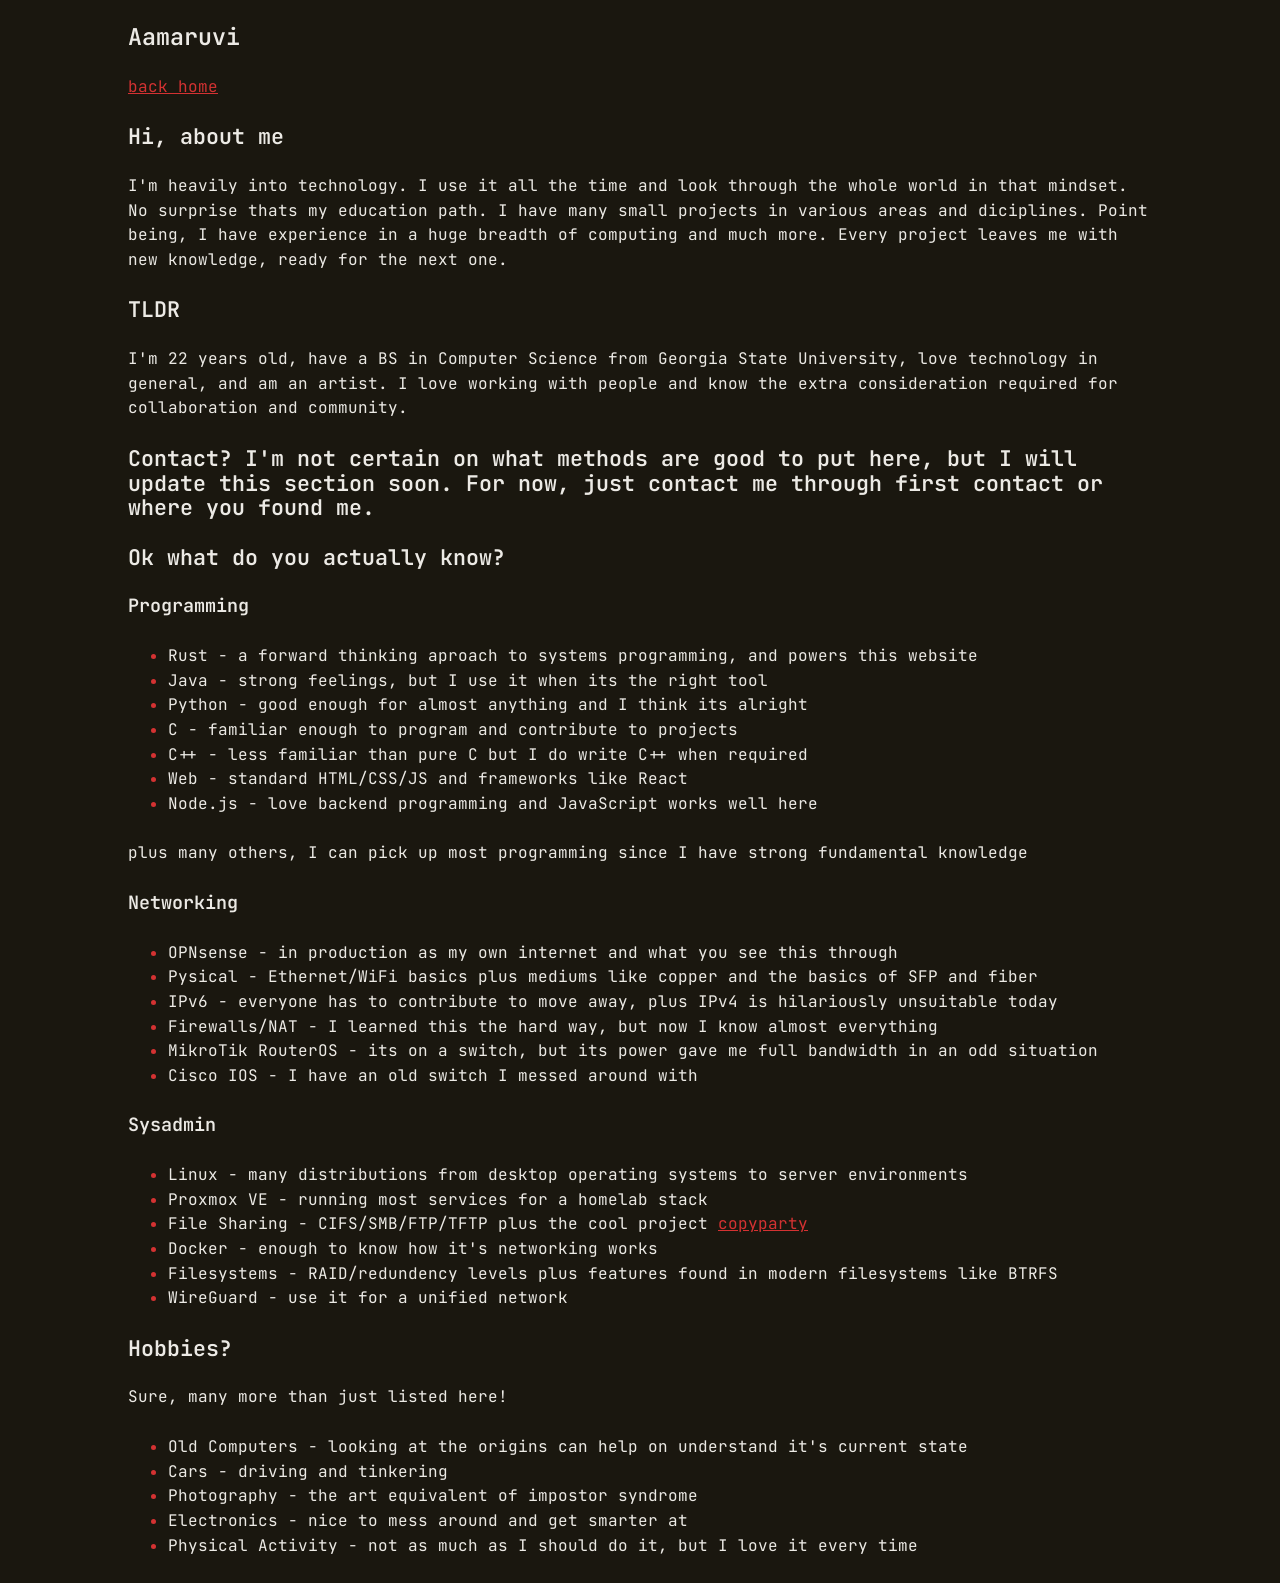
==== templates/about.html @ a2bc9b55 "first ok version it seems" ====
<!DOCTYPE html>
<html lang="en">
  <head>
    <meta charset="UTF-8">
    <meta name="viewport" content="width=device-width, initial-scale=1">
    <link rel="icon" type="image/png" href="/static/favicon.png">
    <link rel="stylesheet" href="/static/terminal.css">
    <link rel="stylesheet" href="/static/test.css">
    <title>aamaruvi's website: about</title>
  </head>
  <body>
    <h1>Aamaruvi</h1>
    <a href="/">back home</a>
    <h2>Hi, about me</h2>
    I'm heavily into technology. I use it all the time and look through the whole world in that mindset. No surprise thats my education path. I have many small projects in various areas and diciplines. Point being, I have experience in a huge breadth of computing and much more. Every project leaves me with new knowledge, ready for the next one.
    <h2>TLDR</h2>
    I'm 22 years old, have a BS in Computer Science from Georgia State University, love technology in general, and am an artist. I love working with people and know the extra consideration required for collaboration and community.
    <h2>Contact?</</h2>
    I'm not certain on what methods are good to put here, but I will update this section soon. For now, just contact me through first contact or where you found me.
    <h2>Ok what do you actually know?</h2>
    <h3>Programming</h3>
    <ul>
      <li>Rust - a forward thinking aproach to systems programming, and powers this website</li>
      <li>Java - strong feelings, but I use it when its the right tool</li>
      <li>Python - good enough for almost anything and I think its alright</li>
      <li>C - familiar enough to program and contribute to projects</li>
      <li>C++ - less familiar than pure C but I do write C++ when required</li>
      <li>Web - standard HTML/CSS/JS and frameworks like React</li>
      <li>Node.js - love backend programming and JavaScript works well here</li>
    </ul>
    plus many others, I can pick up most programming since I have strong fundamental knowledge
    <h3>Networking</h3>
    <ul>
      <li>OPNsense - in production as my own internet and what you see this through</li>
      <li>Pysical - Ethernet/WiFi basics plus mediums like copper and the basics of SFP and fiber</li>
      <li>IPv6 - everyone has to contribute to move away, plus IPv4 is hilariously unsuitable today</li>
      <li>Firewalls/NAT - I learned this the hard way, but now I know almost everything</li>
      <li>MikroTik RouterOS - its on a switch, but its power gave me full bandwidth in an odd situation</li>
      <li>Cisco IOS - I have an old switch I messed around with</li>
    </ul>
    <h3>Sysadmin</h3>
    <ul>
      <li>Linux - many distributions from desktop operating systems to server environments</li>
      <li>Proxmox VE - running most services for a homelab stack</li>
      <li>File Sharing - CIFS/SMB/FTP/TFTP plus the cool project <a href="https://github.com/9001/copyparty">copyparty</a></li>
      <li>Docker - enough to know how it's networking works</li>
      <li>Filesystems - RAID/redundency levels plus features found in modern filesystems like BTRFS</li>
      <li>WireGuard - use it for a unified network</li>
    </ul>
    <h2>Hobbies?</h2>
    Sure, many more than just listed here!
    <ul>
      <li>Old Computers - looking at the origins can help on understand it's current state</li>
      <li>Cars - driving and tinkering</li>
      <li>Photography - the art equivalent of impostor syndrome</li>
      <li>Electronics - nice to mess around and get smarter at</li>
      <li>Physical Activity - not as much as I should do it, but I love it every time</li>
    </ul>
  </body>
</html>
---- static/terminal.css ----
/* Fira Code: https://github.com/tonsky/FiraCode */
@import url('https://fonts.googleapis.com/css2?family=JetBrains+Mono:ital,wght@0,100..800;1,100..800&display=swap');

:root {
  --background: #1a170f;
  --foreground: #eceae5;
  --accent: #d43232;
  --radius: 0;
  --font-size: 1rem;
  --line-height: 1.54em;
}

html {
  box-sizing: border-box;
}

*,
*:before,
*:after {
  box-sizing: inherit;
  margin: 0;
  padding: 0;
}

body {
  font-family:
    "JetBrains Mono",
    "Fira Code",
    Monaco,
    Consolas,
     "Ubuntu Mono",
    monospace;
  font-size: var(--font-size);
  font-weight: 400;
  line-height: var(--line-height);
  background-color: var(--background);
  color: var(--foreground);
  text-rendering: optimizeLegibility;
  font-variant-ligatures: contextual;
  -webkit-overflow-scrolling: touch;
  -webkit-text-size-adjust: 100%;
  margin: 0;
  padding: 0;
}

h1 {
  font-size: calc(var(--font-size) * 1.45);
  letter-spacing: 0;
}

h2 {
  font-size: calc(var(--font-size) * 1.35);
  letter-spacing: 0;
}

h3 {
  font-size: calc(var(--font-size) * 1.15);
  letter-spacing: 0;
}

h4,
h5,
h6 {
  font-size: calc(var(--font-size) * 1);
  letter-spacing: 0;
}

h1, h2, h3, h4, h5, h6,
p, ul, ol,
img, figure, video,
table {
  margin: 25px 0;
}

a {
  color: var(--accent);
}

button {
  position: relative;
  font: inherit;
  font-weight: bold;
  text-decoration: none;
  text-align: center;
  background: transparent;
  color: var(--accent);
  padding: 5px 18px;
  border: 4px solid var(--accent);
  border-radius: var(--radius);
  transition: background 0.15s linear;
  appearance: none;
  cursor: pointer;
  outline: none;
}

button:hover {
  background: color-mix(in srgb, var(--accent) 15%, transparent);
}

button:focus-visible,
a:focus-visible {
  outline: 1px solid var(--accent);
  outline-offset: 2px;
}

fieldset {
  display: inline-block;
  border: 2px solid var(--foreground);
  border-radius: calc(var(--radius) * 1.6);
  padding: 10px;
}

fieldset *:first-child {
  margin-top: 0;
}

fieldset input,
fieldset select,
fieldset textarea,
fieldset label,
fieldset button {
  margin-top: calc(var(--line-height) * 0.5);
  width: 100%;
}

label {
  display: inline-block;
}

label input {
  margin-top: 0;
}

input,
textarea,
select {
  background: transparent;
  color: var(--foreground);
  border: 1px solid var(--foreground);
  border-radius: var(--radius);
  padding: 10px;
  font: inherit;
  appearance: none;
}

input[type="checkbox"] {
  width: auto;
}

input:focus-visible,
input:active,
textarea:focus-visible,
textarea:active,
select:focus-visible,
select:active {
  border-color: var(--accent);
  outline: 1px solid var(--accent);
  outline-offset: 2px;
}

input:active,
textarea:active,
select:active {
  box-shadow: none;
}

select {
  background-image: linear-gradient(
      45deg,
      transparent 50%,
      var(--foreground) 50%
    ),
    linear-gradient(135deg, var(--foreground) 50%, transparent 50%);
  background-position: calc(100% - 20px), calc(100% - 15px);
  background-size:
    5px 5px,
    5px 5px;
  background-repeat: no-repeat;
  padding-right: 40px;
}

select option {
  background: var(--background);
}

input[type="checkbox"],
input[type="radio"] {
  vertical-align: middle;
  padding: 10px;
  box-shadow: inset 0 0 0 3px var(--background);
}

input[type="radio"] {
  display: inline-block;
  width: 10px !important;
  height: 10px !important;
  border-radius: 20px;
}

input[type="checkbox"]:checked,
input[type="radio"]:checked {
  background: var(--accent);
}

img {
  display: block;
  max-width: 100%;
  border: 8px solid var(--accent);
  border-radius: var(--radius);
  padding: 8px;
  overflow: hidden;
}

figure img,
figure video {
  margin-bottom: 0;
}

figure figcaption {
  background: var(--accent);
  color: var(--background);
  text-align: center;
  font-size: 1em;
  font-weight: normal;
  margin-top: -8px;
  border-radius: 0 0 var(--radius) var(--radius);
}

ul,
ol {
  margin-left: 4ch;
  padding: 0;
}

ul ul,
ul ol,
ol ul,
ol ol {
  margin-top: 0;
}

li::marker {
  color: var(--accent);
}

ul li,
ol li {
  position: relative;
}

code,
kbd {
  font-family:
    "JetBrains Mono",
    "Fira Code",
    Monaco,
    Consolas,
    Ubuntu Mono,
    monospace !important;
  font-feature-settings: normal;
  background: color-mix(in srgb, var(--foreground) 5%, transparent);
  color: color-mix(in srgb, var(--foreground) 5%, var(--accent));
  padding: 0 6px;
  margin: 0 2px;
  font-size: 0.95em;
}

code {
  border: 1px solid color-mix(in srgb, var(--foreground) 25%, transparent);
}

kbd {
  border-top: 1px solid color-mix(in srgb, var(--accent) 25%, transparent);
  border-left: 1px solid var(--accent);
  border-right: 1px solid var(--accent);
  border-bottom: 4px solid var(--accent);
  border-radius: 4px;
}

code code {
  background: transparent;
  padding: 0;
  margin: 0;
}

pre {
  tab-size: 4;
  background: color-mix(in srgb, var(--foreground) 5%, transparent) !important;
  color: color-mix(in srgb, var(--foreground) 5%, var(--accent));
  padding: 20px 10px;
  font-size: 0.95em !important;
  overflow: auto;
  border-radius: var(--radius);
  border: 1px solid color-mix(in srgb, var(--foreground) 25%, transparent);
}

pre code {
  background: none !important;
  margin: 0;
  padding: 0;
  font-size: inherit;
  border: none;
}

sup {
  line-height: 0;
}

abbr {
  position: relative;
  text-decoration-style: wavy;
  text-decoration-color: var(--accent);
  cursor: help;
}

sub {
  bottom: -0.25em;
}

sup {
  top: -0.25em;
}

mark {
  background: color-mix(in srgb, var(--accent) 45%, transparent);
  color: var(--foreground);
}

blockquote {
  position: relative;
  border-top: 1px solid var(--accent);
  border-bottom: 1px solid var(--accent);
  margin: 0;
  padding: 25px;
}

blockquote:before {
  content: ">";
  display: block;
  position: absolute;
  left: 0;
  color: var(--accent);
}

blockquote p:first-child {
  margin-top: 0;
}

blockquote p:last-child {
  margin-bottom: 0;
}

table {
  table-layout: auto;
  border-collapse: collapse;
}

table,
th,
td {
  border: 2px solid var(--foreground);
  padding: 10px;
}

th {
  border-style: solid;
  color: var(--foreground);
  text-align: left;
  text-transform: uppercase;
  letter-spacing: 0.04em;
}

hr {
  width: 100%;
  border: none;
  background: var(--accent);
  height: 2px;
}

/* Bold elements */

h1, h2, h3, h4, h5, h6,
b, strong,
th,
button {
  font-weight: 600;
}
---- static/test.css ----
body {
  margin: 0 auto;
  width: 1024px;
  /* display: flex; */
  /* flex-direction: column; */
  /* align-items: center; */
}
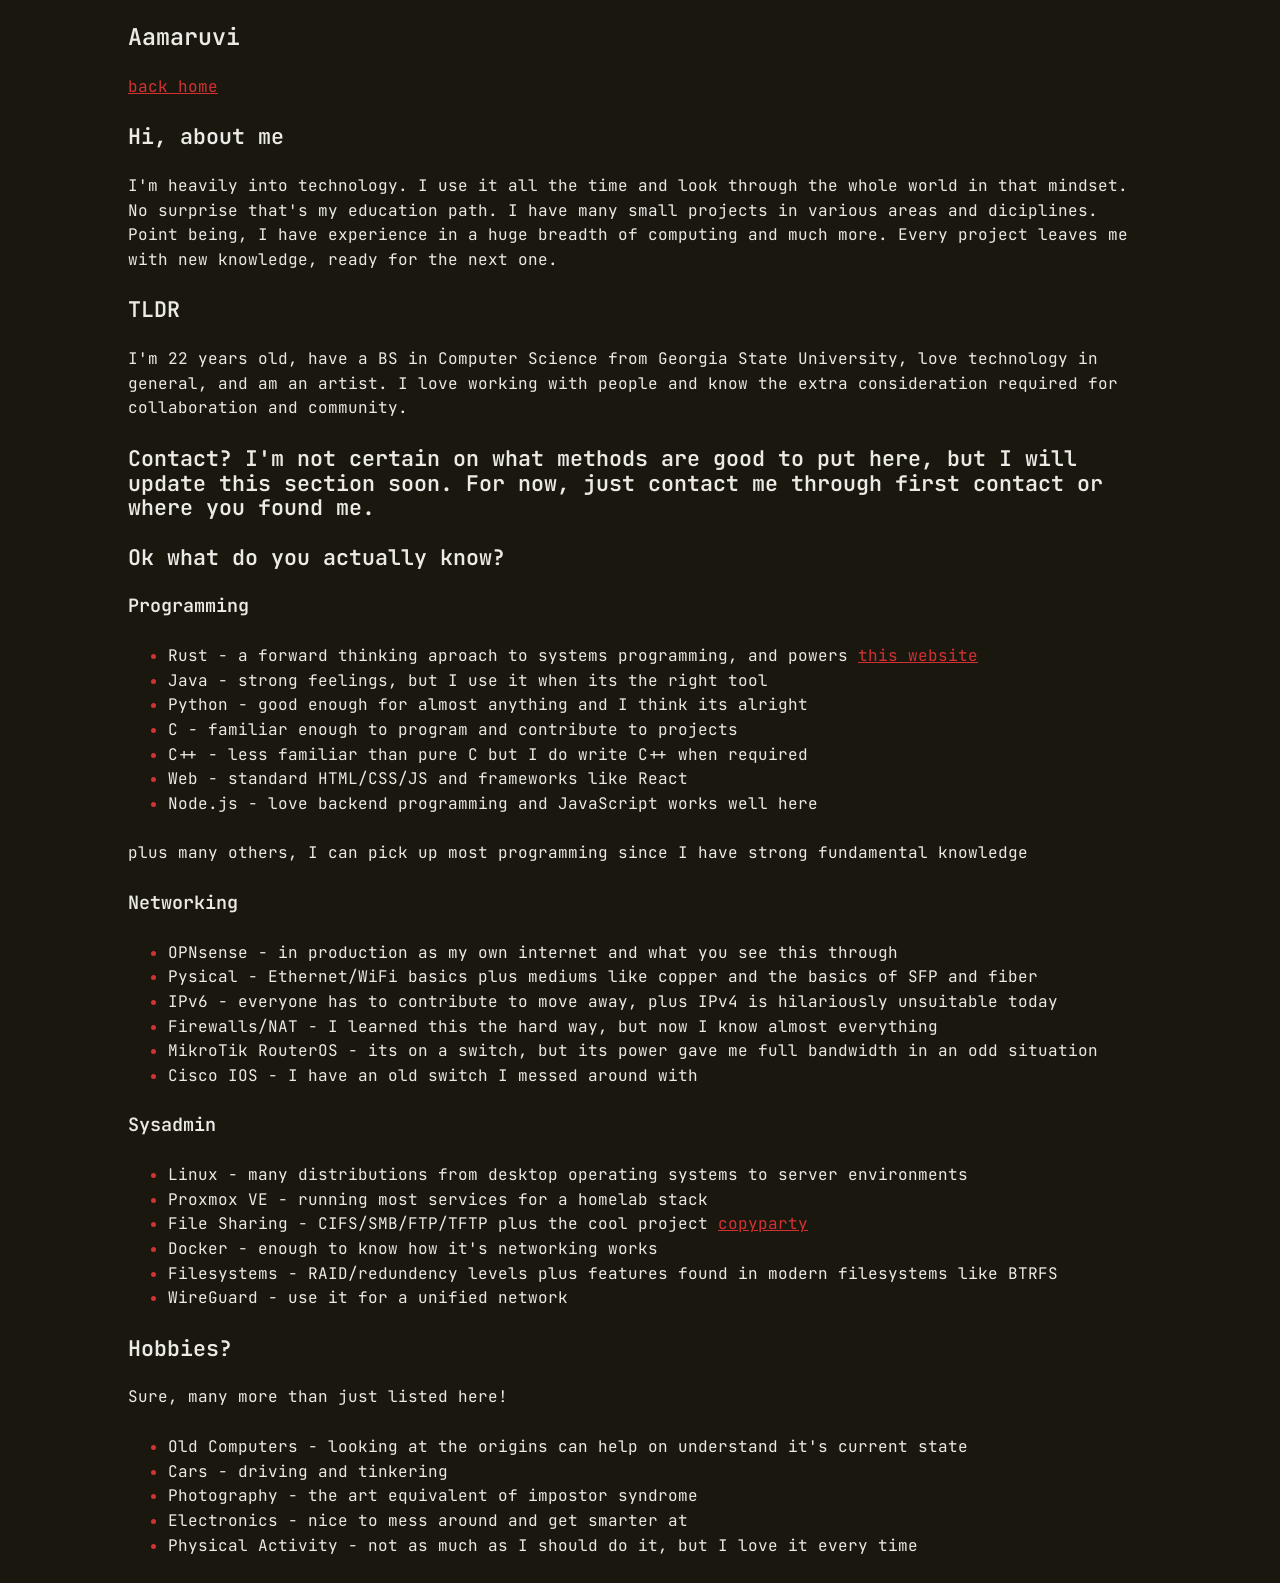
==== commit eb89388e: "first live version" ====
--- a/templates/about.html
+++ b/templates/about.html
@@ -6,13 +6,13 @@
     <link rel="icon" type="image/png" href="/static/favicon.png">
     <link rel="stylesheet" href="/static/terminal.css">
     <link rel="stylesheet" href="/static/test.css">
-    <title>aamaruvi's website: about</title>
+    <title>about: {{ title }}</title>
   </head>
   <body>
     <h1>Aamaruvi</h1>
     <a href="/">back home</a>
     <h2>Hi, about me</h2>
-    I'm heavily into technology. I use it all the time and look through the whole world in that mindset. No surprise thats my education path. I have many small projects in various areas and diciplines. Point being, I have experience in a huge breadth of computing and much more. Every project leaves me with new knowledge, ready for the next one.
+    I'm heavily into technology. I use it all the time and look through the whole world in that mindset. No surprise that's my education path. I have many small projects in various areas and diciplines. Point being, I have experience in a huge breadth of computing and much more. Every project leaves me with new knowledge, ready for the next one.
     <h2>TLDR</h2>
     I'm 22 years old, have a BS in Computer Science from Georgia State University, love technology in general, and am an artist. I love working with people and know the extra consideration required for collaboration and community.
     <h2>Contact?</</h2>
@@ -20,7 +20,7 @@
     <h2>Ok what do you actually know?</h2>
     <h3>Programming</h3>
     <ul>
-      <li>Rust - a forward thinking aproach to systems programming, and powers this website</li>
+      <li>Rust - a forward thinking aproach to systems programming, and powers <a href="https://github.com/Technical27/website">this website</a></li>
       <li>Java - strong feelings, but I use it when its the right tool</li>
       <li>Python - good enough for almost anything and I think its alright</li>
       <li>C - familiar enough to program and contribute to projects</li>
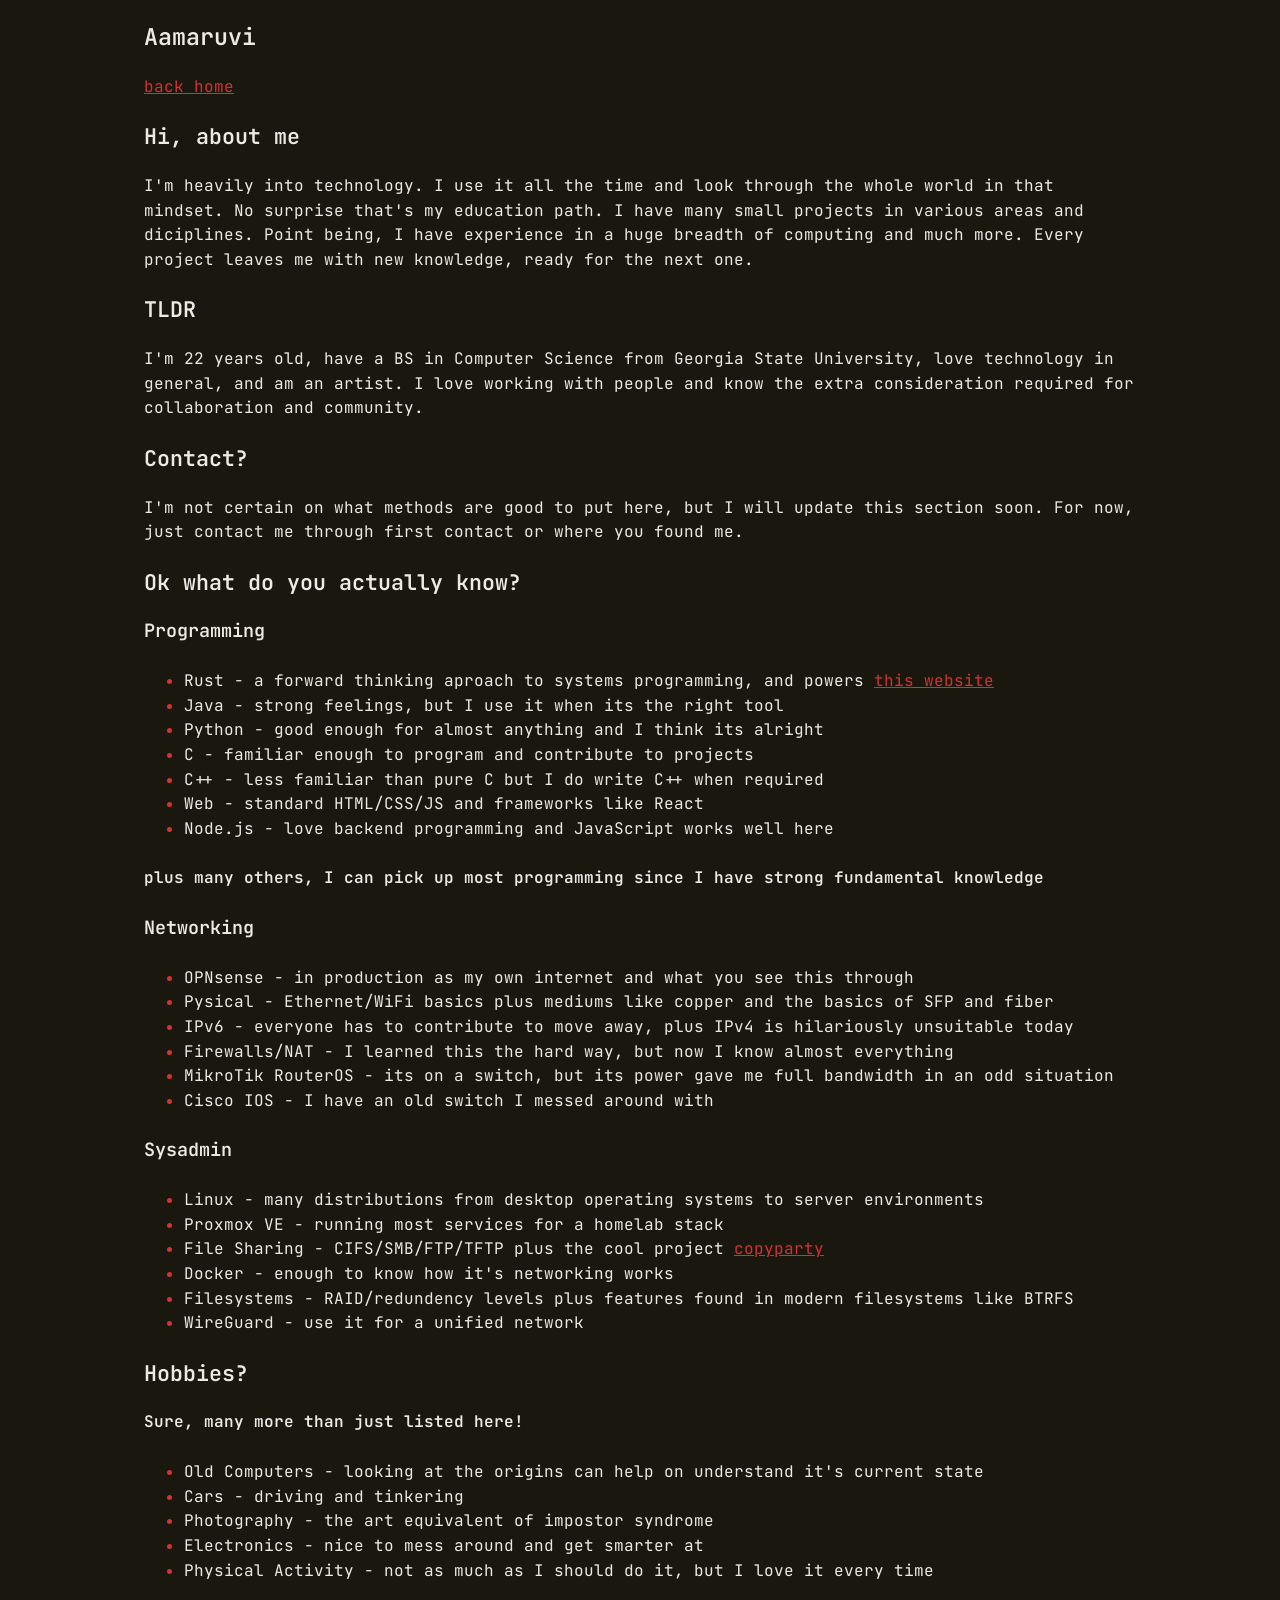
==== commit 7758c4de: "minor template render refactor and more cleanup" ====
--- a/templates/about.html
+++ b/templates/about.html
@@ -12,11 +12,11 @@
     <h1>Aamaruvi</h1>
     <a href="/">back home</a>
     <h2>Hi, about me</h2>
-    I'm heavily into technology. I use it all the time and look through the whole world in that mindset. No surprise that's my education path. I have many small projects in various areas and diciplines. Point being, I have experience in a huge breadth of computing and much more. Every project leaves me with new knowledge, ready for the next one.
+    <p>I'm heavily into technology. I use it all the time and look through the whole world in that mindset. No surprise that's my education path. I have many small projects in various areas and diciplines. Point being, I have experience in a huge breadth of computing and much more. Every project leaves me with new knowledge, ready for the next one.</p>
     <h2>TLDR</h2>
-    I'm 22 years old, have a BS in Computer Science from Georgia State University, love technology in general, and am an artist. I love working with people and know the extra consideration required for collaboration and community.
-    <h2>Contact?</</h2>
-    I'm not certain on what methods are good to put here, but I will update this section soon. For now, just contact me through first contact or where you found me.
+    <p>I'm 22 years old, have a BS in Computer Science from Georgia State University, love technology in general, and am an artist. I love working with people and know the extra consideration required for collaboration and community.</p>
+    <h2>Contact?</h2>
+    <p>I'm not certain on what methods are good to put here, but I will update this section soon. For now, just contact me through first contact or where you found me.</p>
     <h2>Ok what do you actually know?</h2>
     <h3>Programming</h3>
     <ul>
@@ -28,7 +28,7 @@
       <li>Web - standard HTML/CSS/JS and frameworks like React</li>
       <li>Node.js - love backend programming and JavaScript works well here</li>
     </ul>
-    plus many others, I can pick up most programming since I have strong fundamental knowledge
+    <h4>plus many others, I can pick up most programming since I have strong fundamental knowledge</h4>
     <h3>Networking</h3>
     <ul>
       <li>OPNsense - in production as my own internet and what you see this through</li>
@@ -48,7 +48,7 @@
       <li>WireGuard - use it for a unified network</li>
     </ul>
     <h2>Hobbies?</h2>
-    Sure, many more than just listed here!
+    <h4>Sure, many more than just listed here!</h4>
     <ul>
       <li>Old Computers - looking at the origins can help on understand it's current state</li>
       <li>Cars - driving and tinkering</li>
--- a/static/test.css
+++ b/static/test.css
@@ -1,7 +1,32 @@
 body {
   margin: 0 auto;
-  width: 1024px;
+  padding: 0 1em;
+  /* width: 1024px; */
   /* display: flex; */
   /* flex-direction: column; */
   /* align-items: center; */
 }
+
+@media (max-width: 300px) {
+  body {
+    width: 250px
+  }
+}
+
+@media (min-width: 400px) and (max-width: 600px) {
+  body {
+    width: 350px
+  }
+}
+
+@media (min-width: 600px) and (max-width: 1024px) {
+  body {
+    width: 500px
+  }
+}
+
+@media (min-width: 1024px) {
+  body {
+    width: 1024px
+  }
+}
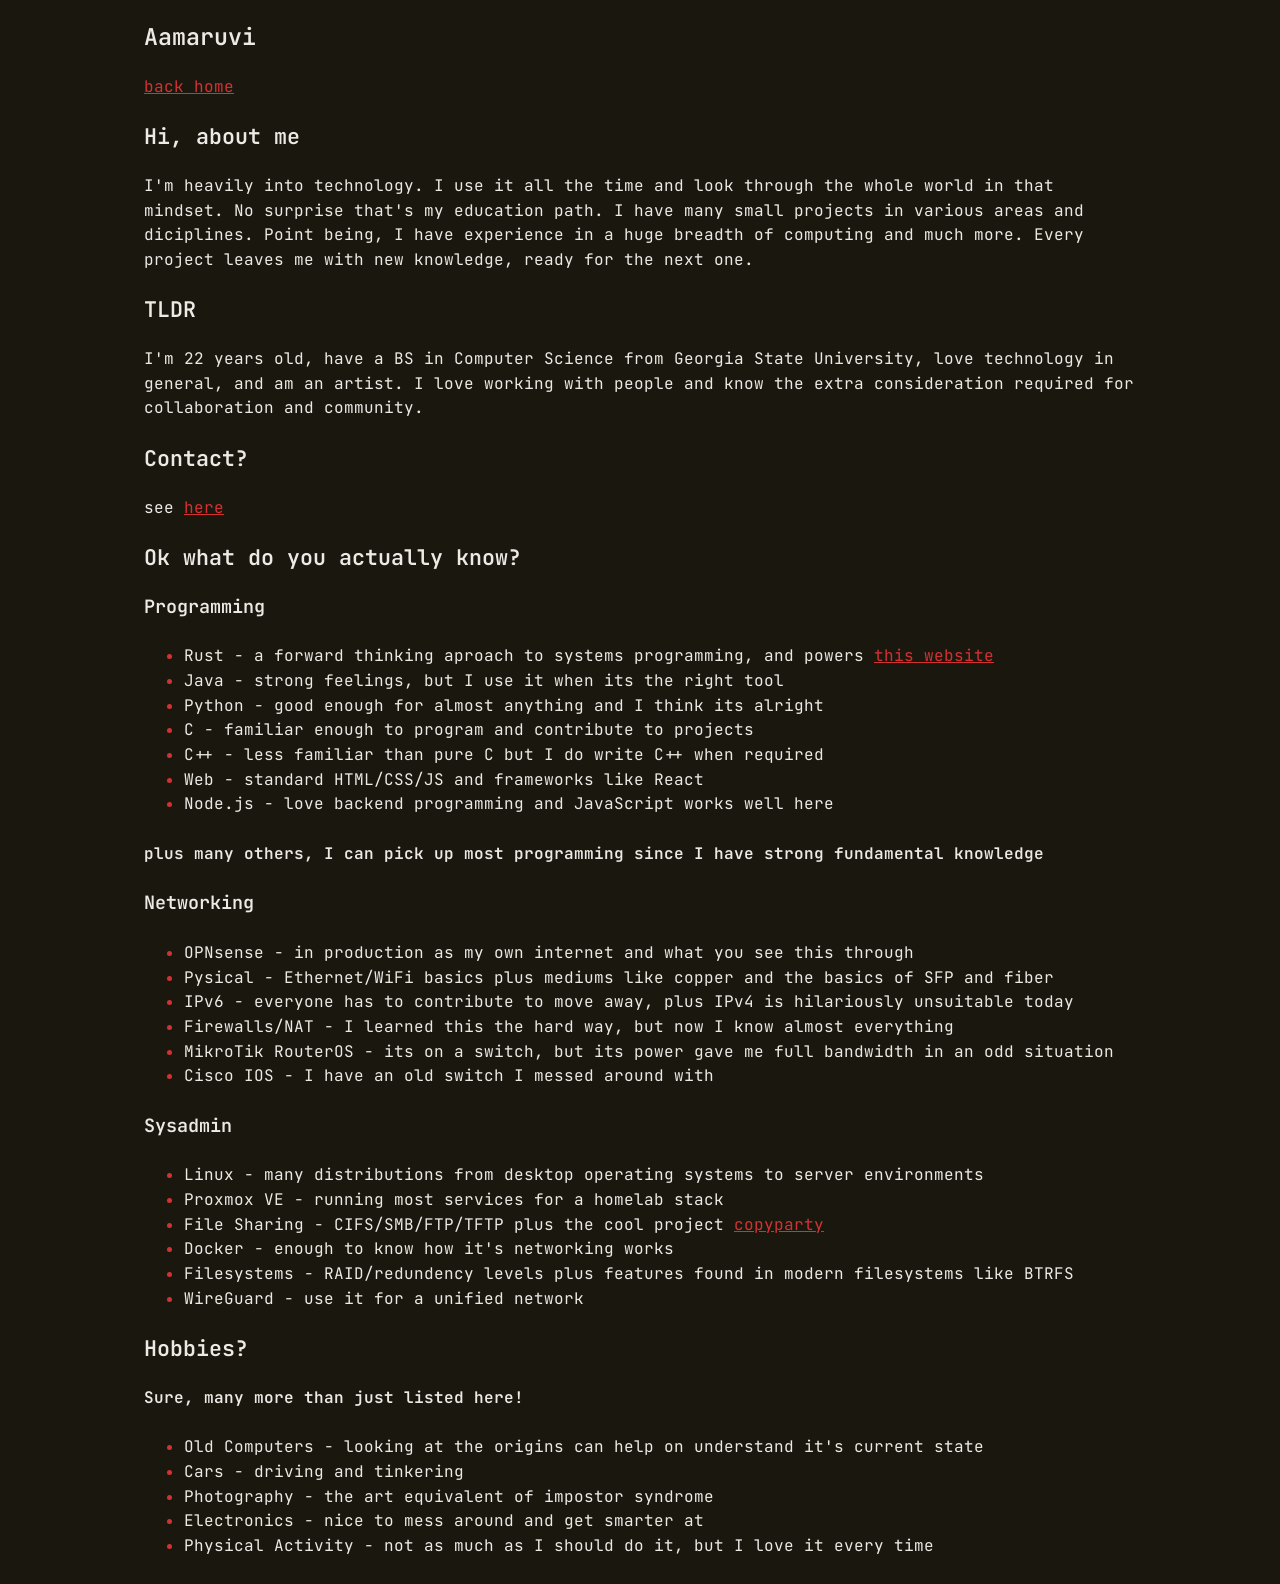
==== commit 198f0b1d: "website changes and add contact page" ====
--- a/templates/about.html
+++ b/templates/about.html
@@ -4,6 +4,11 @@
     <meta charset="UTF-8">
     <meta name="viewport" content="width=device-width, initial-scale=1">
     <link rel="icon" type="image/png" href="/static/favicon.png">
+    <meta property="og:title" content="aamaruvi's website: about"/>
+    <meta property="og:type" content="website"/>
+    <meta property="og:url" content="https://aamaruvi.com/about"/>
+    <meta property="og:image" content="https://aamaruvi.com/static/og-image.png"/>
+    <meta property="og:description" content="a personal look. about me."/>
     <link rel="stylesheet" href="/static/terminal.css">
     <link rel="stylesheet" href="/static/test.css">
     <title>about: {{ title }}</title>
@@ -16,7 +21,7 @@
     <h2>TLDR</h2>
     <p>I'm 22 years old, have a BS in Computer Science from Georgia State University, love technology in general, and am an artist. I love working with people and know the extra consideration required for collaboration and community.</p>
     <h2>Contact?</h2>
-    <p>I'm not certain on what methods are good to put here, but I will update this section soon. For now, just contact me through first contact or where you found me.</p>
+    <p>see <a href="/contact">here</a></p>
     <h2>Ok what do you actually know?</h2>
     <h3>Programming</h3>
     <ul>
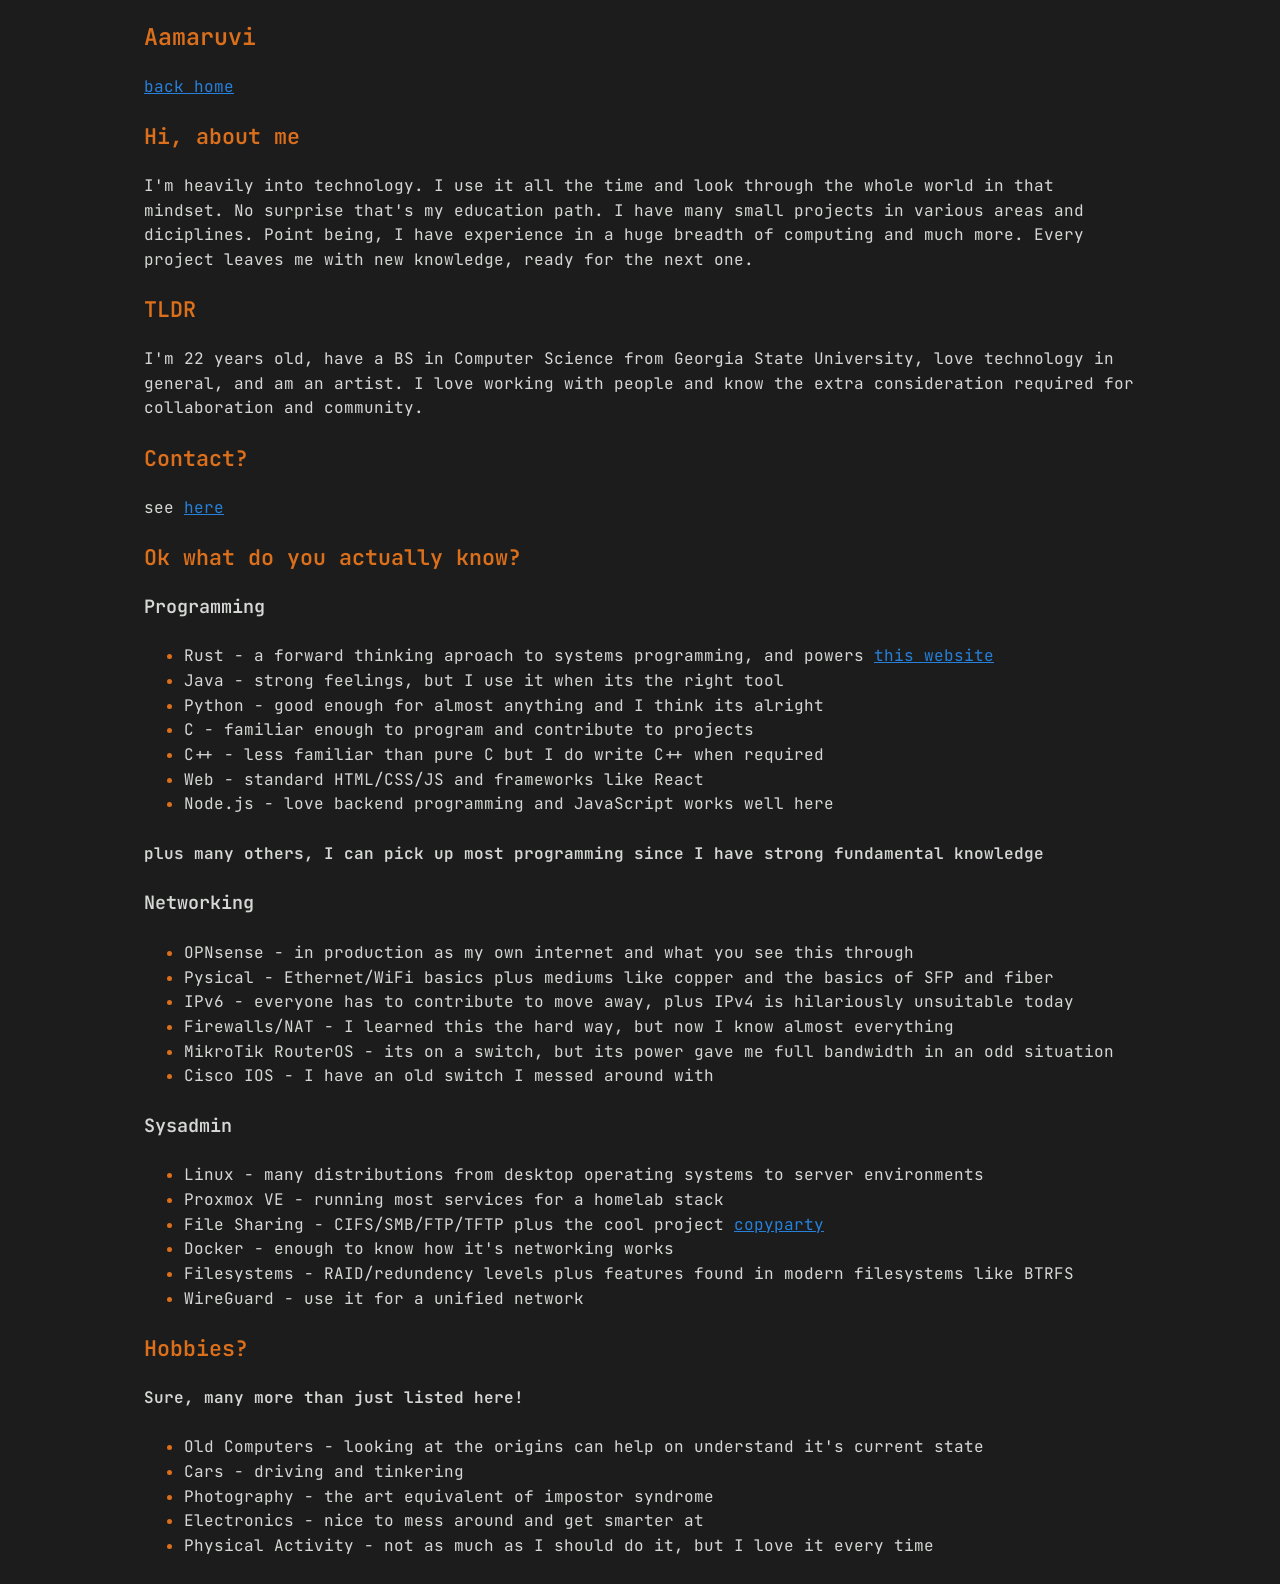
==== commit 9463115f: "more sweeping page changes" ====
--- a/templates/about.html
+++ b/templates/about.html
@@ -7,10 +7,10 @@
     <meta property="og:title" content="aamaruvi's website: about"/>
     <meta property="og:type" content="website"/>
     <meta property="og:url" content="https://aamaruvi.com/about"/>
-    <meta property="og:image" content="https://aamaruvi.com/static/og-image.png"/>
+    <!-- <meta property="og:image" content="https://aamaruvi.com/static/og-image.png"/> -->
     <meta property="og:description" content="a personal look. about me."/>
     <link rel="stylesheet" href="/static/terminal.css">
-    <link rel="stylesheet" href="/static/test.css">
+    <link rel="stylesheet" href="/static/main.css">
     <title>about: {{ title }}</title>
   </head>
   <body>
--- a/static/terminal.css
+++ b/static/terminal.css
@@ -2,9 +2,10 @@
 @import url('https://fonts.googleapis.com/css2?family=JetBrains+Mono:ital,wght@0,100..800;1,100..800&display=swap');
 
 :root {
-  --background: #1a170f;
-  --foreground: #eceae5;
-  --accent: #d43232;
+  --background: #1b1c1b;
+  --foreground: #d6d8d6;
+  --accent: #db6f1c;
+  --hyperlink: #2781db;
   --radius: 0;
   --font-size: 1rem;
   --line-height: 1.54em;
@@ -12,6 +13,10 @@
 
 html {
   box-sizing: border-box;
+}
+
+h1, h2 {
+  color: var(--accent);
 }
 
 *,
@@ -73,7 +78,7 @@
 }
 
 a {
-  color: var(--accent);
+  color: var(--hyperlink);
 }
 
 button {
--- a/static/main.css
+++ b/static/main.css
@@ -0,0 +1,32 @@
+body {
+  margin: 0 auto;
+  padding: 0 1em;
+  /* width: 1024px; */
+  /* display: flex; */
+  /* flex-direction: column; */
+  /* align-items: center; */
+}
+
+@media (max-width: 300px) {
+  body {
+    width: 250px
+  }
+}
+
+@media (min-width: 400px) and (max-width: 600px) {
+  body {
+    width: 350px
+  }
+}
+
+@media (min-width: 600px) and (max-width: 1024px) {
+  body {
+    width: 500px
+  }
+}
+
+@media (min-width: 1024px) {
+  body {
+    width: 1024px
+  }
+}
